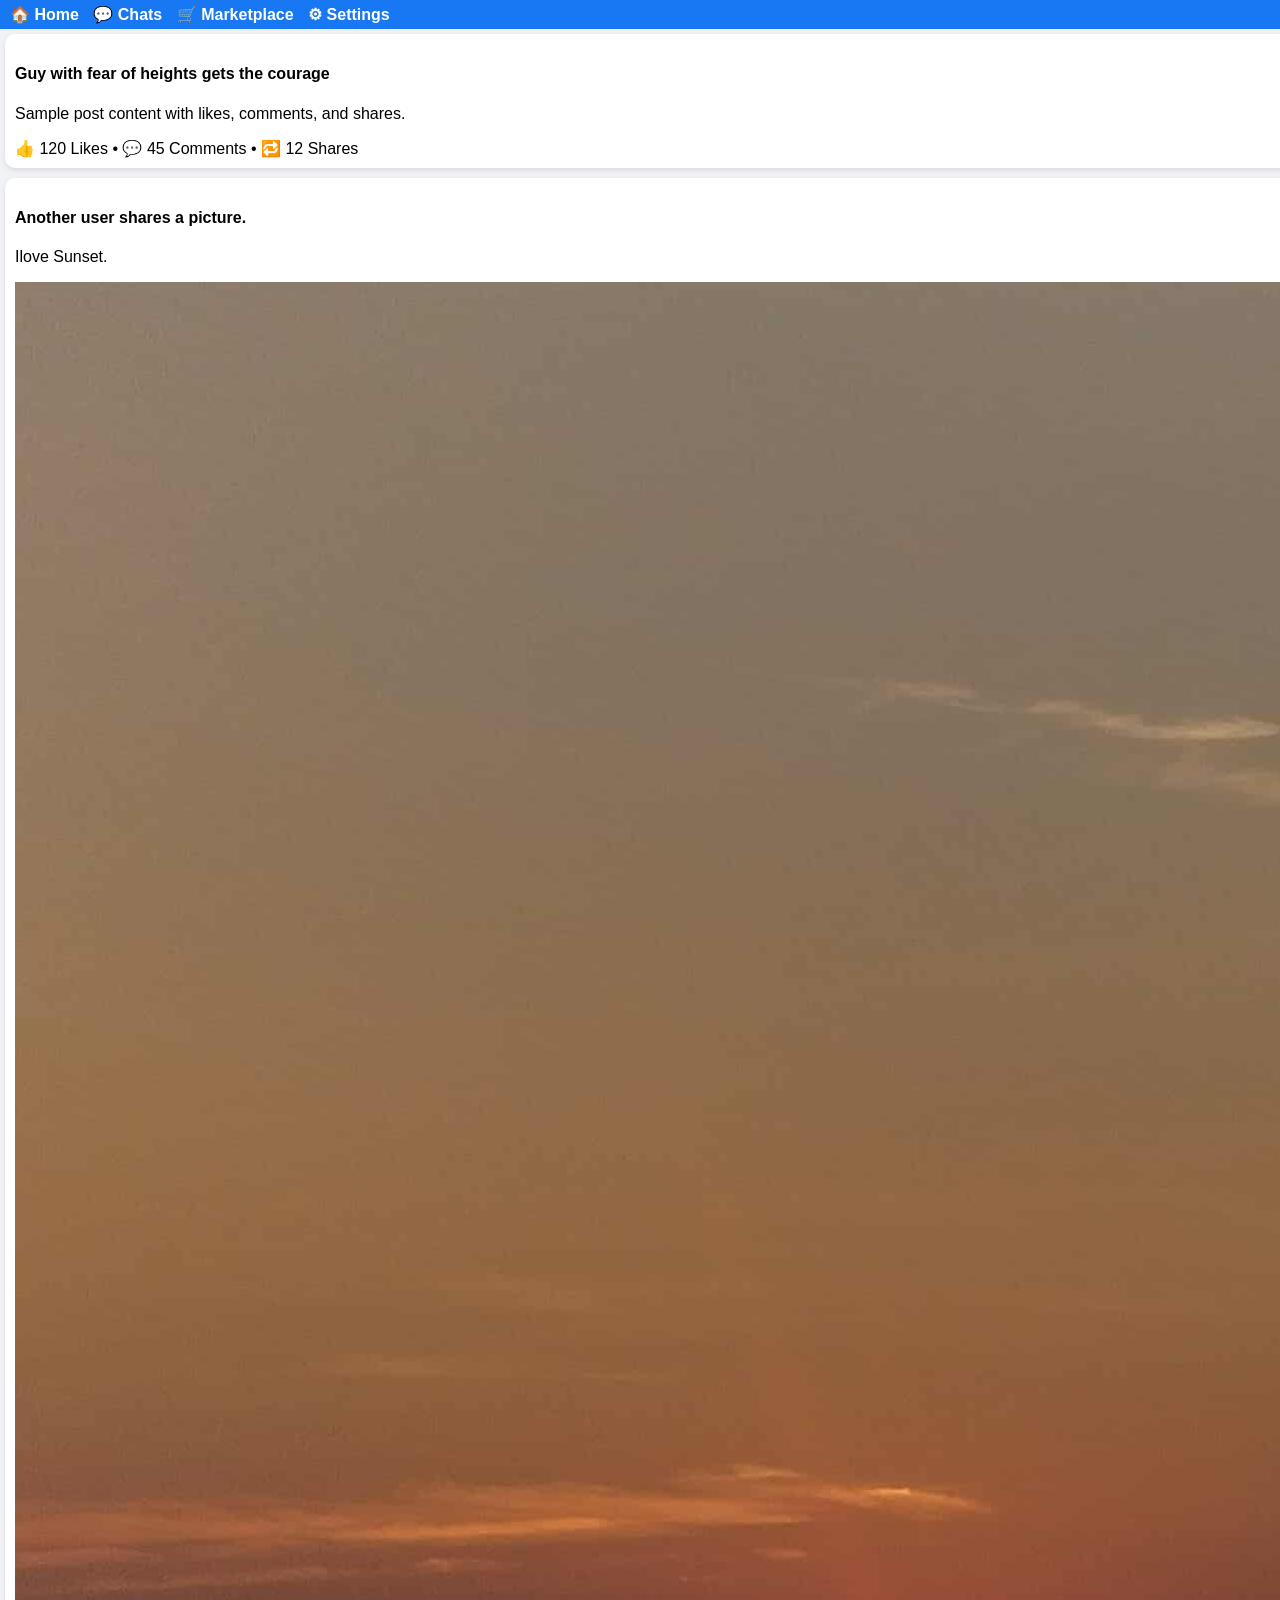
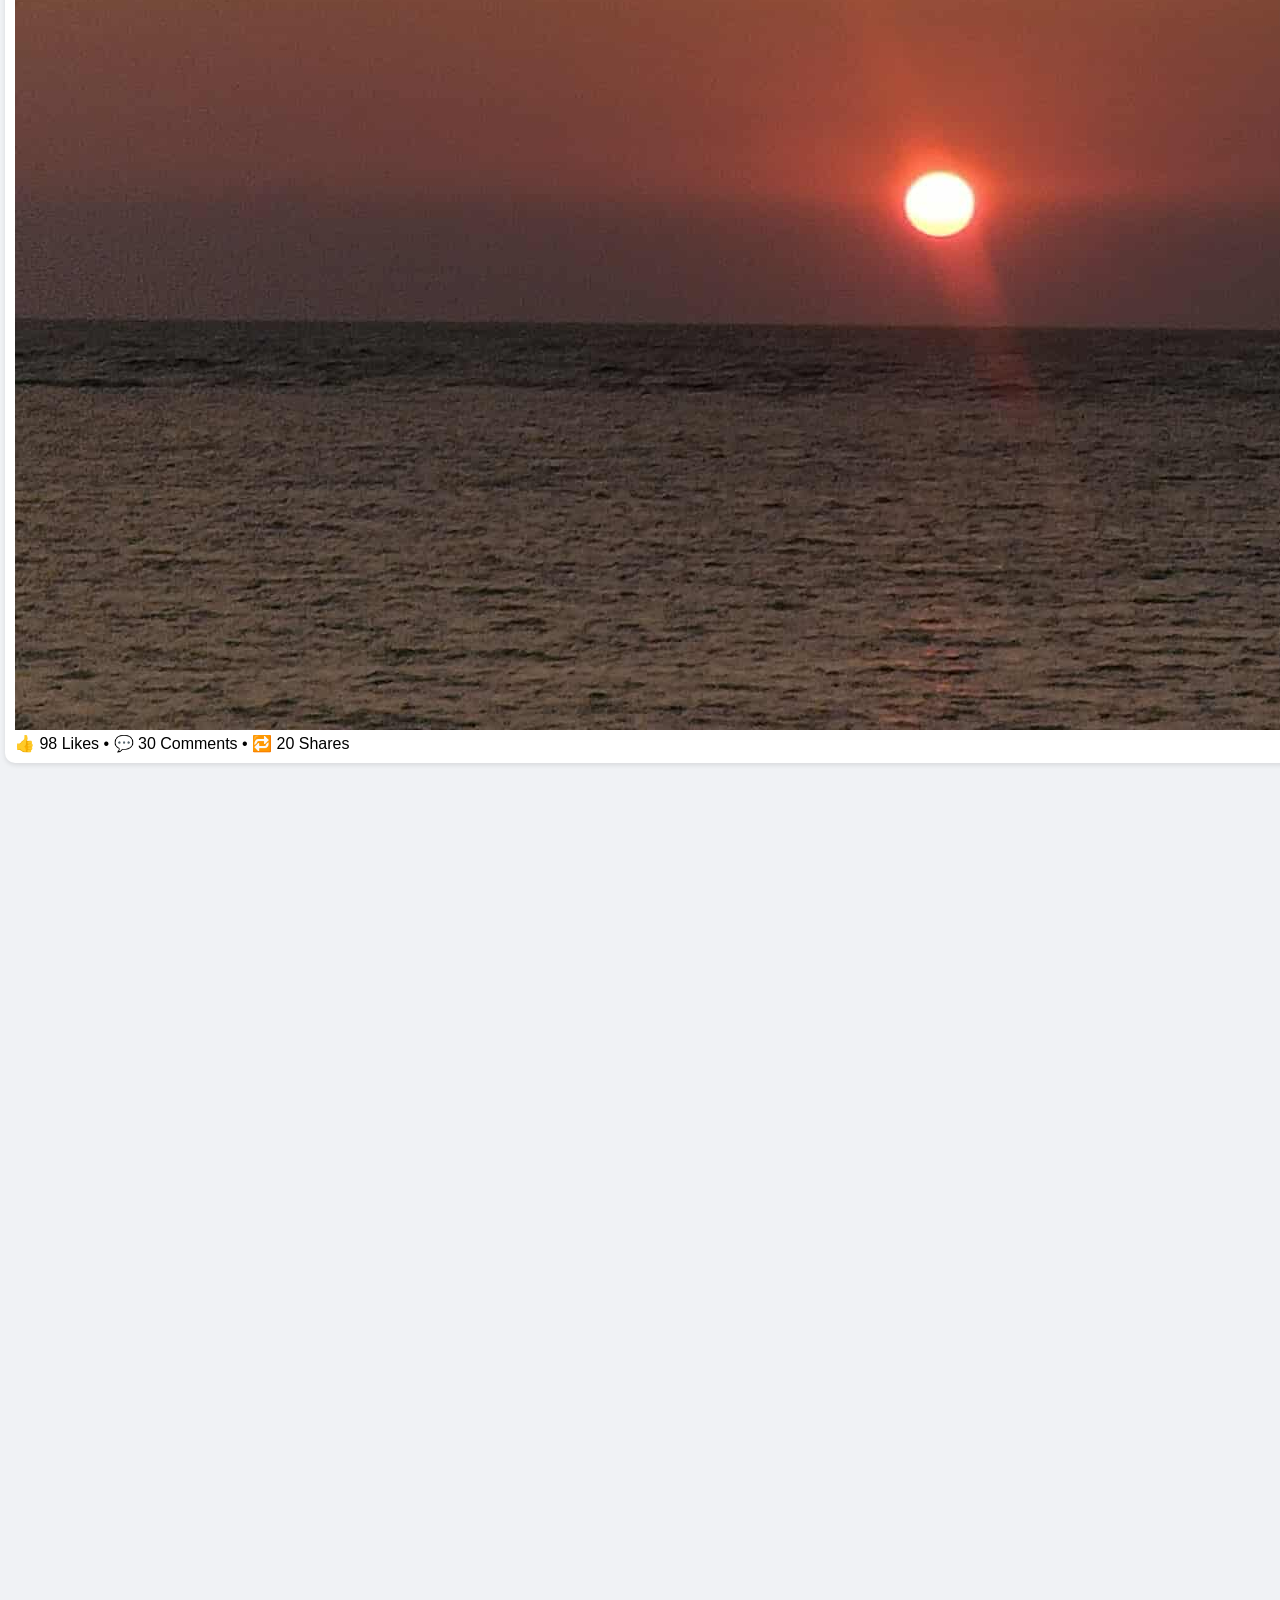
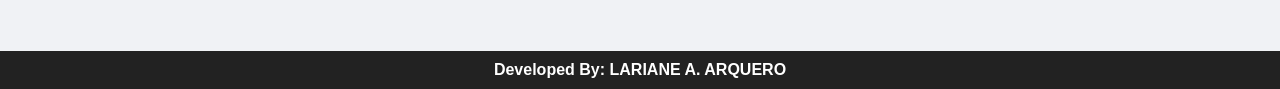
==== WD-LQ2/index.html @ 92265659 "Add files via upload" ====
<!DOCTYPE html>
<html lang="en">
<head>
  <meta charset="UTF-8">
  <meta name="viewport" content="width=device-width, initial-scale=1.0">
  <title>News Feed Page</title>
  <link rel="stylesheet" href="style.css">
</head>
<body>

  <!-- HEADER -->
  <div class="header">
    <nav class="navbar-left">
      <a href="#home">🏠 Home</a>
      <a href="#chats">💬 Chats</a>
      <a href="#marketplace">🛒 Marketplace</a>
      <a href="#settings">⚙ Settings</a>
    </nav>
  </div>

  <!-- MAIN -->
  <main>
    <!-- NEWS FEED (80%) -->
    <section class="news-feed">
      <div class="card">
        <h4>Guy with fear of heights gets the courage</h4>
        <p>Sample post content with likes, comments, and shares.</p>
        <span>👍 120 Likes • 💬 45 Comments • 🔁 12 Shares</span>
      </div>
      <div class="card">
        <h4>Another user shares a picture.</h4>
        <p>Ilove Sunset.</p>
        <img src="sunset.jpg" alt="Post Image">
        <span>👍 98 Likes • 💬 30 Comments • 🔁 20 Shares</span>
      </div>
      <!-- Add more cards -->
    </section>

    <!-- ASIDE (20%) -->
    <aside class="aside">
      <div class="profile">
        <img src="lariane.jpg" alt="Profile">
        <h4>Lariane A. Arquero</h4>
        <p>Baluarte, Salcedo, Ilocos Sur</p>
        <p>Birthday: November 19, 2005</p>
      </div>

      <h4>Friends</h4>
      <div class="friends">
            <p>Mariane Belen</p>
            <img src="mariane&manuel.jpg" alt="Friend">
            <span>👍 21 Likes • 💬 19 Comments • 🔁 11 Shares</span>
        </div>
        <div class="friend">
            <p>Kate Cheta</p>
            <img src="badmintongirls.jpg" alt="Friend">
            <span>👍 21 Likes • 💬 19 Comments • 🔁 11 Shares</span>
        </div>
        <div class="friend">
            <p>Jansen Greathel</p>
            <img src="sunset.jpg" alt="Friend">
            <span>👍 21 Likes • 💬 19 Comments • 🔁 11 Shares</span>
        </div>
        <div class="friend">
            <p>BSCS 2B</p>
            <img src="2B.jpg" alt="Friend">
            <span>👍 21 Likes • 💬 19 Comments • 🔁 11 Shares</span>
        </div>
        <div class="friend">
            <p>Solomon Arquero</p>
            <img src="lovelolo.jpg" alt="Friend">
            <span>👍 21 Likes • 💬 19 Comments • 🔁 11 Shares</span>
        </div>
      </div>
    </aside>
  </main>

  <!-- FOOTER -->
  <footer>
    <strong>Developed By: LARIANE A. ARQUERO</strong>
  </footer>

</body>
</html>
---- WD-LQ2/style.css ----
body {
      font-family: Arial, sans-serif;
      background: #f0f2f5;
      margin: 0;
      padding: 0;
      display: flex;
      flex-direction: column;
      min-height: 100;
    }

    .header {
      position: sticky;
      top: 0;
      background: #1877f2;
      color: white;
      padding: 5px;
      display: flex;
      justify-content: space-between;
      align-items: center;
    }

    .navbar-left a {
      color: white;
      margin: 5px;
      text-decoration: none;
      font-weight: bold;
    }

    .navbar-left a:hover {
      text-decoration: underline;
    }

    main {
      display: flex;
      flex: 1;
      padding: 5px;
      gap: 5px;
    }

    .news-feed {
      flex: 30%;
    }

    .card {
      background: white;
      border-radius: 10px;
      padding: 10px;
      margin-bottom: 10px;
      box-shadow: 0 2px 5px rgba(0,0,0,0.1);
    }

    .aside {
      flex: 10%;
      background: white;
      padding: 10px;
      border-radius: 10px;
      box-shadow: 0 2px 5px rgba(0,0,0,0.1);
      height: fit-content;
    }

    .profile {
      text-align: center;
      margin-bottom: 10px;
    }

    .profile img {
      border-radius: 50%;
      width: 10px;
      height: 10px;
      margin-bottom: 10px;
    }

    .friends {
      display: flex;
      flex-direction: column;
      gap: 15px;
    }

    .friend {
      display: flex;
      flex-direction: column;
      gap: 5px;
      border-bottom: 1px solid #ddd;
      padding-bottom: 10px;
    }

    .friend img {
      width: 100%;
      border-radius: 10px;
    }

    .friend span {
      font-size: 14px;
      color: #555;
    }

    footer {
      background: #222;
      color: white;
      text-align: center;
      padding: 10px;
    }
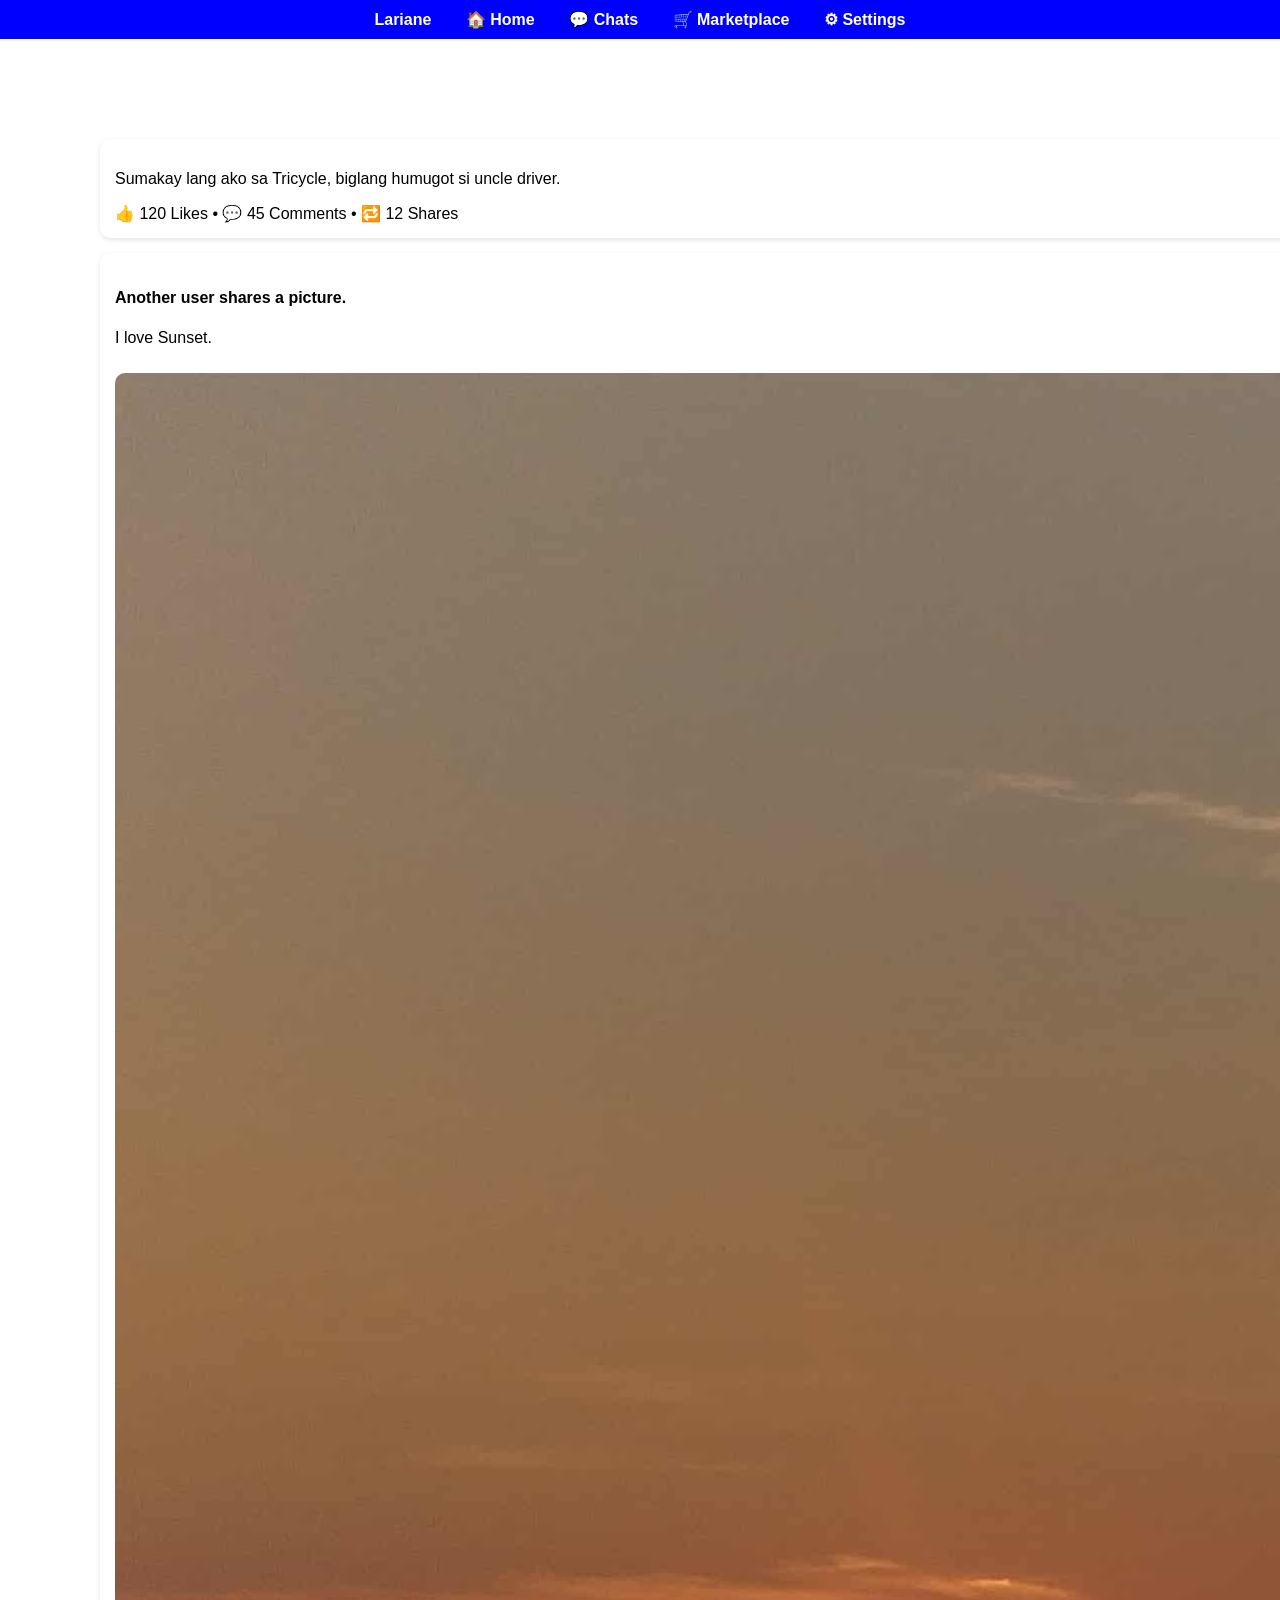
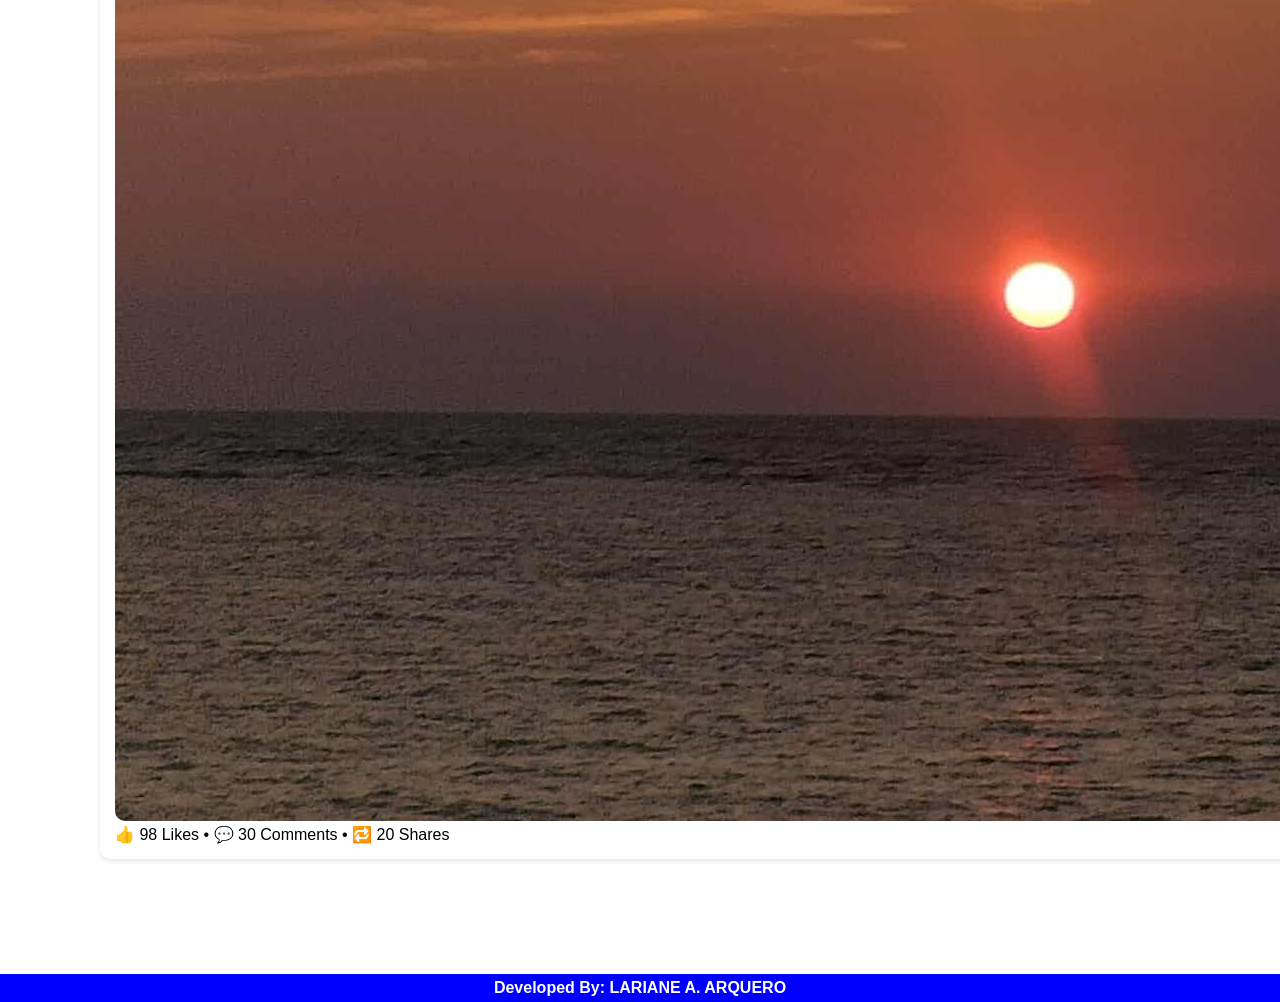
==== commit ac7c5d16: "Add files via upload" ====
--- a/WD-LQ2/index.html
+++ b/WD-LQ2/index.html
@@ -3,14 +3,14 @@
 <head>
   <meta charset="UTF-8">
   <meta name="viewport" content="width=device-width, initial-scale=1.0">
-  <title>News Feed Page</title>
+  <title>Lariane News Page</title>
   <link rel="stylesheet" href="style.css">
 </head>
 <body>
 
-  <!-- HEADER -->
   <div class="header">
     <nav class="navbar-left">
+      <a href="NewsPage"> Lariane</a>
       <a href="#home">🏠 Home</a>
       <a href="#chats">💬 Chats</a>
       <a href="#marketplace">🛒 Marketplace</a>
@@ -18,58 +18,50 @@
     </nav>
   </div>
 
-  <!-- MAIN -->
   <main>
-    <!-- NEWS FEED (80%) -->
     <section class="news-feed">
       <div class="card">
-        <h4>Guy with fear of heights gets the courage</h4>
-        <p>Sample post content with likes, comments, and shares.</p>
+        <p>Sumakay lang ako sa Tricycle, biglang humugot si uncle driver.</p>
         <span>👍 120 Likes • 💬 45 Comments • 🔁 12 Shares</span>
       </div>
       <div class="card">
         <h4>Another user shares a picture.</h4>
-        <p>Ilove Sunset.</p>
+        <p>I love Sunset.</p>
         <img src="sunset.jpg" alt="Post Image">
         <span>👍 98 Likes • 💬 30 Comments • 🔁 20 Shares</span>
       </div>
-      <!-- Add more cards -->
     </section>
 
-    <!-- ASIDE (20%) -->
     <aside class="aside">
       <div class="profile">
         <img src="lariane.jpg" alt="Profile">
         <h4>Lariane A. Arquero</h4>
+        <p>Arquero</p>
         <p>Baluarte, Salcedo, Ilocos Sur</p>
-        <p>Birthday: November 19, 2005</p>
+        <p>November 19, 2005</p>
       </div>
 
       <h4>Friends</h4>
       <div class="friends">
+        <div class="friend">
             <p>Mariane Belen</p>
             <img src="mariane&manuel.jpg" alt="Friend">
-            <span>👍 21 Likes • 💬 19 Comments • 🔁 11 Shares</span>
         </div>
         <div class="friend">
             <p>Kate Cheta</p>
             <img src="badmintongirls.jpg" alt="Friend">
-            <span>👍 21 Likes • 💬 19 Comments • 🔁 11 Shares</span>
         </div>
         <div class="friend">
             <p>Jansen Greathel</p>
             <img src="sunset.jpg" alt="Friend">
-            <span>👍 21 Likes • 💬 19 Comments • 🔁 11 Shares</span>
         </div>
         <div class="friend">
             <p>BSCS 2B</p>
             <img src="2B.jpg" alt="Friend">
-            <span>👍 21 Likes • 💬 19 Comments • 🔁 11 Shares</span>
         </div>
         <div class="friend">
             <p>Solomon Arquero</p>
             <img src="lovelolo.jpg" alt="Friend">
-            <span>👍 21 Likes • 💬 19 Comments • 🔁 11 Shares</span>
         </div>
       </div>
     </aside>
--- a/WD-LQ2/style.css
+++ b/WD-LQ2/style.css
@@ -1,102 +1,95 @@
 body {
-      font-family: Arial, sans-serif;
-      background: #f0f2f5;
-      margin: 0;
-      padding: 0;
-      display: flex;
-      flex-direction: column;
-      min-height: 100;
-    }
+  font-family: Arial, sans-serif;
+  background: white;
+  margin: 0;
+  padding: 0;
+  display: flex;
+  flex-direction: column;
+}
 
-    .header {
-      position: sticky;
-      top: 0;
-      background: #1877f2;
-      color: white;
-      padding: 5px;
-      display: flex;
-      justify-content: space-between;
-      align-items: center;
-    }
+  .header {
+  position: sticky;
+  top: 0;
+  background: blue;
+  color: white;
+  padding: 10px;
+  display: flex;
+  justify-content: center;
+}
 
-    .navbar-left a {
-      color: white;
-      margin: 5px;
-      text-decoration: none;
-      font-weight: bold;
-    }
+  .navbar-left a {
+  color: white;
+  margin: 0 15px;
+  text-decoration: none;
+  font-weight: bold;
+}
 
-    .navbar-left a:hover {
-      text-decoration: underline;
-    }
+  main {
+  display: flex;
+  flex: 1;
+  padding: 100px;
+  gap: 60px;
+}
 
-    main {
-      display: flex;
-      flex: 1;
-      padding: 5px;
-      gap: 5px;
-    }
+  .aside {
+  width: 250px;
+  padding: 15px;
+  background: white;
+  border-left: 1px solid #ccc;
+}
 
-    .news-feed {
-      flex: 30%;
-    }
+  .profile {
+  text-align: center;
+  margin-bottom: 20px;
+}
 
-    .card {
-      background: white;
-      border-radius: 10px;
-      padding: 10px;
-      margin-bottom: 10px;
-      box-shadow: 0 2px 5px rgba(0,0,0,0.1);
-    }
+  .profile img {
+  border-radius: 50%;
+  width: 80px;
+  height: 80px;
+  margin-bottom: 10px;
+}
 
-    .aside {
-      flex: 10%;
-      background: white;
-      padding: 10px;
-      border-radius: 10px;
-      box-shadow: 0 2px 5px rgba(0,0,0,0.1);
-      height: fit-content;
-    }
+  .friends {
+  display: flex;
+  flex-direction: column;
+  gap: 15px;
+}
 
-    .profile {
-      text-align: center;
-      margin-bottom: 10px;
-    }
+  .friend {
+  display: flex;
+  flex-direction: column;
+  gap: 5px;
+  border-bottom: 1px solid #ddd;
+  padding-bottom: 10px;
+}
 
-    .profile img {
-      border-radius: 50%;
-      width: 10px;
-      height: 10px;
-      margin-bottom: 10px;
-    }
+  .friend img {
+  width: 100%;
+  border-radius: 10px;
+}
+    
+  .news-feed {
+  flex: 1;
+}
 
-    .friends {
-      display: flex;
-      flex-direction: column;
-      gap: 15px;
-    }
+  .card {
+  background: white;
+  border-radius: 10px;
+  padding: 15px;
+  margin-bottom: 15px;
+  box-shadow: 0 2px 5px rgba(0,0,0,0.1);
+}
 
-    .friend {
-      display: flex;
-      flex-direction: column;
-      gap: 5px;
-      border-bottom: 1px solid #ddd;
-      padding-bottom: 10px;
-    }
+  .card img {
+  border-width: 100%;
+  margin-top: 10px;
+  border-radius: 10px;
+}
 
-    .friend img {
-      width: 100%;
-      border-radius: 10px;
-    }
-
-    .friend span {
-      font-size: 14px;
-      color: #555;
-    }
-
-    footer {
-      background: #222;
-      color: white;
-      text-align: center;
-      padding: 10px;
-    }
+  footer {
+  background: blue;
+  color: white;
+  text-align: center;
+  padding: 5px;
+}
